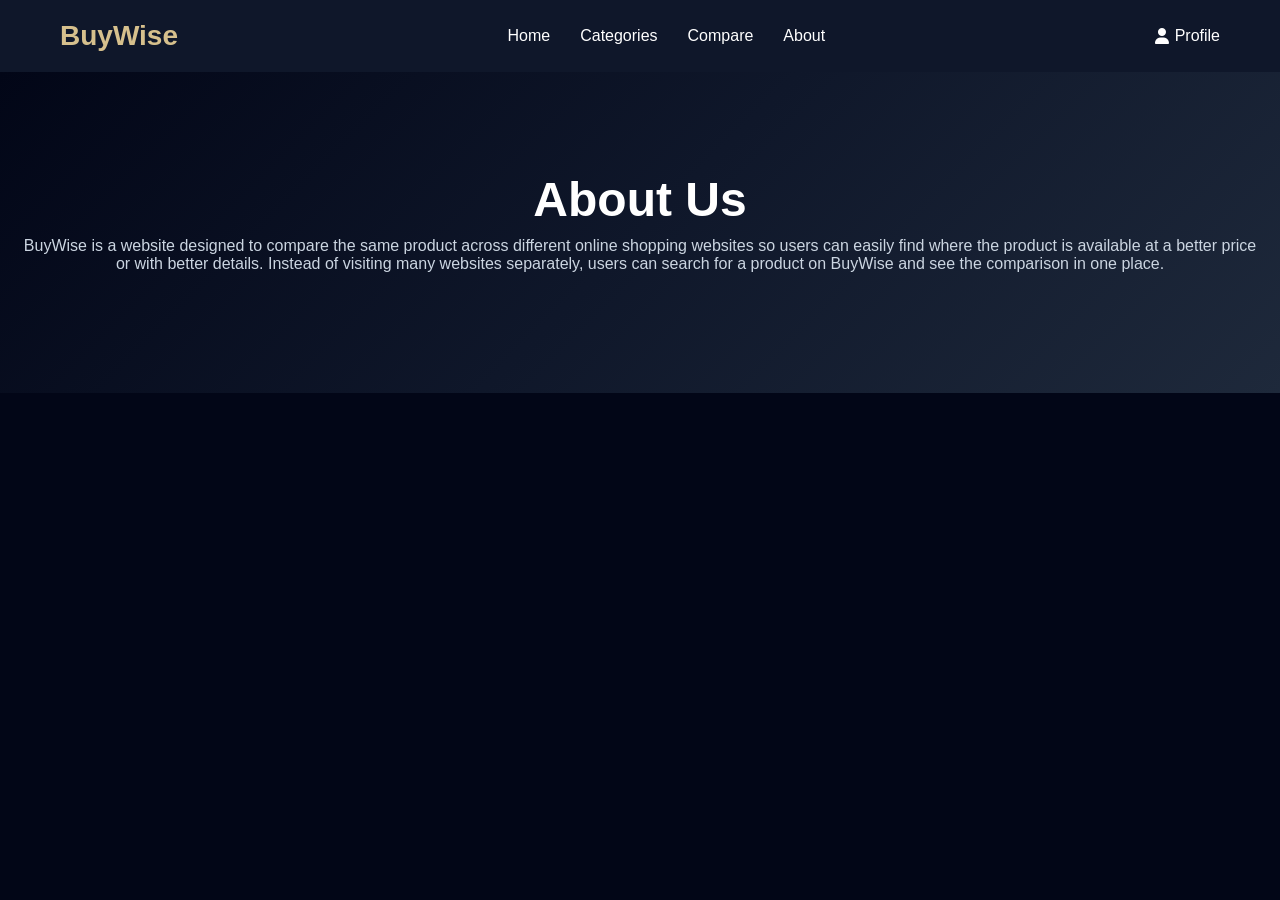
==== about.html @ 6310b7ee "Removed unnecessary files" ====
<!DOCTYPE html>
<html lang="en">
<head>
<meta charset="UTF-8">
<meta name="viewport" content="width=device-width, initial-scale=1.0">
<title>BuyWise</title>

<link rel="stylesheet" href="style.css">

<link rel="stylesheet" href="https://cdnjs.cloudflare.com/ajax/libs/font-awesome/6.5.0/css/all.min.css">

</head>

<body>

<!-- NAVBAR -->

<nav class="navbar">

<div class="logo">BuyWise</div>

<ul class="nav-links">
<li><a href="./home.html">Home</a></li>
<li><a href="./categories.html">Categories</a></li>
<li><a href="./compare.html">Compare</a></li>
<li><a href="#About">About</a></li>
</ul>

<div class="nav-icons">
    <a href="./profile.html" class="Profile">
        <i class="fa-solid fa-user"></i>
        <span>Profile</span>
    </a>
    
</div>


</nav>

<section class ="about">
    <h1>About Us</h1>
    <p>BuyWise is a website designed to compare the same product across different online shopping websites
       so users can easily find where the product is available at a better price or with better details. 
       Instead of visiting many websites separately, users can search for a product on BuyWise and see the 
       comparison in one place.</p>
</section>

</body>
</html>
---- style.css ----
*{
margin:0;
padding:0;
box-sizing:border-box;
font-family:Arial;
}

body{
background:#020617;
color:white;
}

/* NAVBAR */

.navbar{
display:flex;
justify-content:space-between;
align-items:center;
padding:20px 60px;
background:#0f172a;
}

.logo{
font-size:28px;
color:#d6c08d;
font-weight:bold;
}

.nav-links{
display:flex;
gap:30px;
list-style:none;
}

.nav-links a{
color:white;
text-decoration:none;
}

.nav-icons{
display:flex;
align-items:center;
gap:25px;
color:white;
text-decoration: none;
}

.Profile{
    display: flex;
    align-items: center;
    gap: 6px;
    color:white;
    text-decoration: none;
}

.Profile:visited{
    color:white;
}

.container{
height:100vh;
display:flex;
justify-content:center;
align-items:center;
}

.login-card{
    width:420px;
    background:rgb(47, 50, 77);
    border-radius:12px;
    box-shadow:0 8px 25px rgba(236, 236, 238, 0.15);
    padding:10px;
    display:flex;
    justify-content: center;
}

.login-box{
    padding: 25px;
    display:flex;
    gap: 15px;
    flex-direction: column;
    justify-content: center;
}
.login-box h2{
    margin-bottom:0px;
    display: flex;
    justify-content: center;
}

.input-box{
    display:flex;
    align-items:center;
    border:1px;
    padding:10px;
    border-radius:5px;
    margin-bottom:15px;
    justify-content: center;
}

.input-box span{
    margin-right:10px;
    color:#a66464;
    font-size: medium;
}

.input-box input{
    border:none;
    outline:none;
    flex:1;
    font-size:20px;
    color:#0e1621;
}

.terms{
    font-size:13px;
    color:#555;
    display:block;
    margin-bottom:20px;
}

.terms span{
    color:#ff3f6c;
    font-weight:600;
}

.continue-btn{
    width:100%;
    padding:12px;
    background:#999;
    border:none;
    color:white;
    font-weight:bold;
    cursor:pointer;
}

.help{
    margin-top:15px;
    font-size:14px;
}

.help span{
    color:#ff3f6c;
    font-weight:600;
}

/* HERO */

.hero{
text-align:center;
padding:100px 20px;
background:linear-gradient(135deg,#020617,#0f172a,#1e293b);
}

.hero h1{
font-size:48px;
margin-bottom:10px;
}

.hero p{
color:#cbd5e1;
margin-bottom:20px;
}

.hero-search{
display:flex;
justify-content:center;
gap:10px;
}

.hero-search input{
width:420px;
padding:14px;
border-radius:8px;
border:none;
}

.hero-search button{
padding:14px 25px;
background:#22c55e;
border:none;
color:white;
border-radius:8px;
}

.sites{
margin-top:10px;
color:#94a3b8;
}

/* CATEGORIES */

.categories-section{
padding:60px;
}

.categories{
display:flex;
justify-content:center;
gap:20px;
margin-top:30px;
}

.card{
background:#111827;
padding:30px;
width:150px;
text-align:center;
border-radius:12px;
box-shadow:0 0 15px #3b82f6;
}

/* PRICE TABLE */

.price-section{
padding:60px;
}

.price-box{
background:#111827;
padding:30px;
border-radius:12px;
width:70%;
margin:auto;
}

table{
width:100%;
margin-top:20px;
border-collapse:collapse;
}

th,td{
padding:12px;
text-align:center;
border-bottom:1px solid #333;
}

.buy{
background:#6366f1;
border:none;
padding:8px 15px;
color:white;
border-radius:6px;
}

.lowest{
background:#22c55e;
padding:5px 10px;
border-radius:20px;
}

.lowest-text{
margin-top:10px;
color:#22c55e;
}

.compare{
    text-align: center;
    padding:100px 20px;
    background:linear-gradient(135deg,#020617,#0f172a,#1e293b);
}

.compare h2{
    font-size:48px;
    margin-bottom:10px;
}

.compare p{
    color:#cbd5e1;
    margin-bottom:20px;
}
.search-section{
    display: flex;
    gap: 25px;
    text-align: center;
    flex-wrap: wrap;
    margin-bottom: 32px;
    justify-content: center;
}

.search-section input{
    width:420px;
    padding:14px; 
    border-radius:8px;
    border:none;
    justify-content: center;
    height:48px;

}

.search-section button{
    padding:14px 25px;
    background:#22c55e;
    border:none;
    color:white;
    border-radius:8px;
    justify-content: center;
    height: 48px;
}

/* WORKS */

.works{
padding:100px;
text-align:center;
}

.steps{
display:flex;
justify-content:center;
gap:30px;
margin-top:30px;
}

.step{
background:#111827;
padding:25px;
border-radius:10px;
width:220px;
}

/* WHY */

.why{
background:#0f172a;
padding:60px;
text-align:center;
}

.points{
display:grid;
grid-template-columns:repeat(2,1fr);
gap:20px;
max-width:700px;
margin:auto;
}

.about{
    text-align:center;
    padding:100px 20px;
    background:linear-gradient(135deg,#020617,#0f172a,#1e293b);
}

.about h1{
font-size:48px;
margin-bottom:10px;
}

.about p{
color:#cbd5e1;
margin-bottom:20px;
}


/* FOOTER */

footer{
display:flex;
justify-content:space-between;
align-items:center;
padding:30px 60px;
background:#000;
}

.social i{
margin-left:15px;
font-size:20px;
}
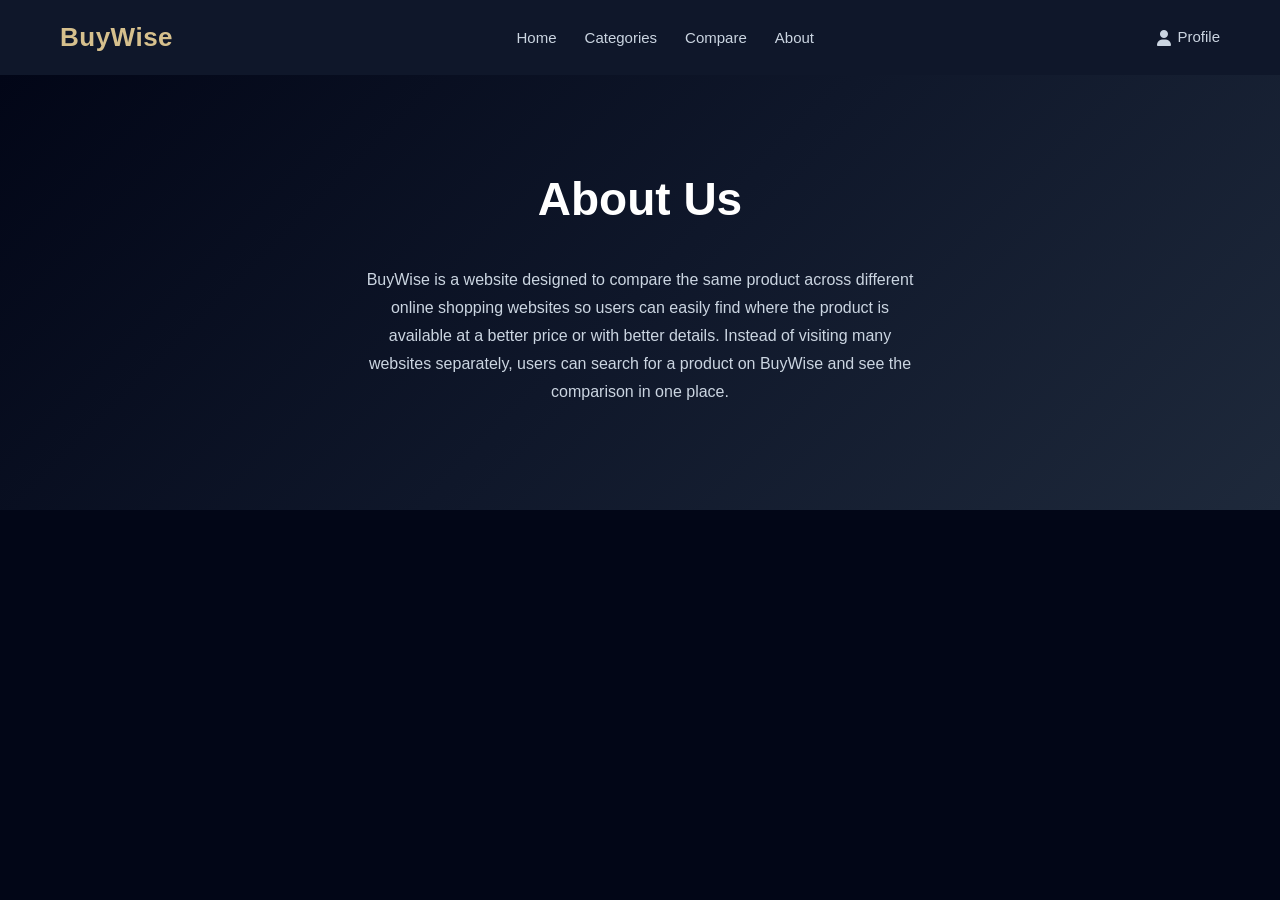
==== commit 522e1830: "Refactored codebase" ====
--- a/about.html
+++ b/about.html
@@ -1,49 +1,41 @@
 <!DOCTYPE html>
 <html lang="en">
 <head>
-<meta charset="UTF-8">
-<meta name="viewport" content="width=device-width, initial-scale=1.0">
-<title>BuyWise</title>
-
-<link rel="stylesheet" href="style.css">
-
-<link rel="stylesheet" href="https://cdnjs.cloudflare.com/ajax/libs/font-awesome/6.5.0/css/all.min.css">
-
+  <meta charset="UTF-8">
+  <meta name="viewport" content="width=device-width, initial-scale=1.0">
+  <title>BuyWise — About</title>
+  <link rel="stylesheet" href="style.css">
+  <link rel="stylesheet" href="https://cdnjs.cloudflare.com/ajax/libs/font-awesome/6.5.0/css/all.min.css">
 </head>
-
 <body>
 
-<!-- NAVBAR -->
+  <nav class="navbar">
+    <div class="logo">BuyWise</div>
+    <ul class="nav-links">
+      <li><a href="index.html">Home</a></li>
+      <li><a href="categories.html">Categories</a></li>
+      <li><a href="compare.html">Compare</a></li>
+      <li><a href="about.html">About</a></li>
+    </ul>
+    <a href="profile.html" class="nav-profile">
+      <i class="fa-solid fa-user"></i>
+      <span>Profile</span>
+    </a>
+  </nav>
 
-<nav class="navbar">
+  <section class="page-header">
+    <h1>About Us</h1>
+    <div class="about-content">
+      <p>
+        BuyWise is a website designed to compare the same product across different online shopping websites
+        so users can easily find where the product is available at a better price or with better details.
+        Instead of visiting many websites separately, users can search for a product on BuyWise and see the
+        comparison in one place.
+      </p>
+    </div>
+  </section>
 
-<div class="logo">BuyWise</div>
-
-<ul class="nav-links">
-<li><a href="./home.html">Home</a></li>
-<li><a href="./categories.html">Categories</a></li>
-<li><a href="./compare.html">Compare</a></li>
-<li><a href="#About">About</a></li>
-</ul>
-
-<div class="nav-icons">
-    <a href="./profile.html" class="Profile">
-        <i class="fa-solid fa-user"></i>
-        <span>Profile</span>
-    </a>
-    
-</div>
-
-
-</nav>
-
-<section class ="about">
-    <h1>About Us</h1>
-    <p>BuyWise is a website designed to compare the same product across different online shopping websites
-       so users can easily find where the product is available at a better price or with better details. 
-       Instead of visiting many websites separately, users can search for a product on BuyWise and see the 
-       comparison in one place.</p>
-</section>
+  <script src="main.js"></script>
 
 </body>
 </html>
--- a/style.css
+++ b/style.css
@@ -1,368 +1,603 @@
-*{
-margin:0;
-padding:0;
-box-sizing:border-box;
-font-family:Arial;
-}
-
-body{
-background:#020617;
-color:white;
-}
-
-/* NAVBAR */
-
-.navbar{
-display:flex;
-justify-content:space-between;
-align-items:center;
-padding:20px 60px;
-background:#0f172a;
-}
-
-.logo{
-font-size:28px;
-color:#d6c08d;
-font-weight:bold;
-}
-
-.nav-links{
-display:flex;
-gap:30px;
-list-style:none;
-}
-
-.nav-links a{
-color:white;
-text-decoration:none;
-}
-
-.nav-icons{
-display:flex;
-align-items:center;
-gap:25px;
-color:white;
-text-decoration: none;
-}
-
-.Profile{
-    display: flex;
+/* ============================================
+   BuyWise — styles.css
+   ============================================ */
+
+/* --- Variables --- */
+
+:root {
+  --bg-base:     #020617;
+  --bg-nav:      #0f172a;
+  --bg-card:     #111827;
+  --bg-section:  #0f172a;
+
+  --accent-gold:   #d6c08d;
+  --accent-green:  #22c55e;
+  --accent-purple: #6366f1;
+  --accent-red:    #ff3f6c;
+
+  --text-default: #ffffff;
+  --text-muted:   #cbd5e1;
+  --text-subtle:  #94a3b8;
+  --text-dim:     #555;
+
+  --border-dim: #333;
+
+  --radius-sm:  6px;
+  --radius-md:  10px;
+  --radius-lg:  12px;
+
+  --font-base: 'Segoe UI', Tahoma, Geneva, Verdana, sans-serif;
+}
+
+/* --- Reset --- */
+
+*, *::before, *::after {
+  margin: 0;
+  padding: 0;
+  box-sizing: border-box;
+}
+
+/* --- Base --- */
+
+body {
+  background: var(--bg-base);
+  color: var(--text-default);
+  font-family: var(--font-base);
+  line-height: 1.5;
+}
+
+a {
+  text-decoration: none;
+  color: inherit;
+}
+
+
+/* ============================================
+   Navbar
+   ============================================ */
+
+.navbar {
+  display: flex;
+  justify-content: space-between;
+  align-items: center;
+  padding: 18px 60px;
+  background: var(--bg-nav);
+}
+
+.logo {
+  font-size: 26px;
+  font-weight: 700;
+  color: var(--accent-gold);
+  letter-spacing: 0.5px;
+}
+
+.nav-links {
+  display: flex;
+  gap: 28px;
+  list-style: none;
+}
+
+.nav-links a {
+  color: var(--text-muted);
+  font-size: 15px;
+  transition: color 0.2s;
+}
+
+.nav-links a:hover,
+.nav-links a.active {
+  color: var(--text-default);
+}
+
+.nav-profile {
+  display: flex;
+  align-items: center;
+  gap: 6px;
+  color: var(--text-muted);
+  font-size: 15px;
+  transition: color 0.2s;
+}
+
+.nav-profile:hover {
+  color: var(--text-default);
+}
+
+.nav-profile i {
+  font-size: 16px;
+}
+
+
+/* ============================================
+   Page Header  (hero / compare / about share this)
+   ============================================ */
+
+.page-header {
+  text-align: center;
+  padding: 90px 20px 70px;
+  background: linear-gradient(135deg, var(--bg-base), var(--bg-nav), #1e293b);
+}
+
+.page-header h1 {
+  font-size: 46px;
+  font-weight: 700;
+  margin-bottom: 12px;
+}
+
+.page-header p {
+  color: var(--text-muted);
+  font-size: 16px;
+  max-width: 560px;
+  margin: 0 auto 24px;
+}
+
+/* sub-label below search */
+.page-header .sub-label {
+  margin-top: 10px;
+  color: var(--text-subtle);
+  font-size: 14px;
+}
+
+
+/* ============================================
+   Search Bar  (shared between hero + compare)
+   ============================================ */
+
+.search-bar {
+  display: flex;
+  justify-content: center;
+  gap: 10px;
+  flex-wrap: wrap;
+}
+
+.search-bar input {
+  width: 420px;
+  padding: 13px 16px;
+  border-radius: var(--radius-md);
+  border: none;
+  font-size: 15px;
+  background: #fff;
+  color: #111;
+}
+
+.search-bar input:focus {
+  outline: 2px solid var(--accent-green);
+}
+
+.search-bar button {
+  padding: 13px 24px;
+  background: var(--accent-green);
+  border: none;
+  color: #fff;
+  border-radius: var(--radius-md);
+  font-size: 15px;
+  cursor: pointer;
+  transition: opacity 0.2s;
+}
+
+.search-bar button:hover {
+  opacity: 0.88;
+}
+
+
+/* ============================================
+   Categories Section
+   ============================================ */
+
+.categories-section {
+  padding: 60px 60px 40px;
+}
+
+.categories-section h2 {
+  text-align: center;
+  font-size: 28px;
+  margin-bottom: 30px;
+}
+
+.category-grid {
+  display: flex;
+  justify-content: center;
+  flex-wrap: wrap;
+  gap: 20px;
+}
+
+.category-card {
+  background: var(--bg-card);
+  padding: 30px 20px;
+  width: 148px;
+  text-align: center;
+  border-radius: var(--radius-lg);
+  box-shadow: 0 0 15px #3b82f620;
+  border: 1px solid #1e293b;
+  cursor: pointer;
+  transition: transform 0.15s, box-shadow 0.15s;
+}
+
+.category-card:hover {
+  transform: translateY(-3px);
+  box-shadow: 0 0 20px #3b82f650;
+}
+
+.category-card .icon {
+  font-size: 30px;
+  margin-bottom: 10px;
+}
+
+.category-card p {
+  font-size: 14px;
+  color: var(--text-muted);
+}
+
+
+/* ============================================
+   Price Comparison Table
+   ============================================ */
+
+.price-section {
+  padding: 60px;
+}
+
+.price-section h2 {
+  text-align: center;
+  font-size: 28px;
+  margin-bottom: 30px;
+}
+
+.price-box {
+  background: var(--bg-card);
+  padding: 30px;
+  border-radius: var(--radius-lg);
+  width: 70%;
+  margin: 0 auto;
+}
+
+.price-box h3 {
+  font-size: 18px;
+  margin-bottom: 4px;
+}
+
+table {
+  width: 100%;
+  margin-top: 20px;
+  border-collapse: collapse;
+}
+
+th, td {
+  padding: 12px;
+  text-align: center;
+  border-bottom: 1px solid var(--border-dim);
+  font-size: 14px;
+}
+
+th {
+  color: var(--text-subtle);
+  font-weight: 600;
+}
+
+.badge-lowest {
+  background: var(--accent-green);
+  color: #fff;
+  padding: 4px 10px;
+  border-radius: 20px;
+  font-size: 12px;
+}
+
+.btn-buy {
+  background: var(--accent-purple);
+  border: none;
+  padding: 7px 14px;
+  color: #fff;
+  border-radius: var(--radius-sm);
+  cursor: pointer;
+  font-size: 13px;
+  transition: opacity 0.2s;
+}
+
+.btn-buy:hover {
+  opacity: 0.85;
+}
+
+.price-lowest-note {
+  margin-top: 12px;
+  color: var(--accent-green);
+  font-size: 14px;
+}
+
+
+/* ============================================
+   How It Works
+   ============================================ */
+
+.how-it-works {
+  padding: 80px 60px;
+  text-align: center;
+}
+
+.how-it-works h2 {
+  font-size: 28px;
+  margin-bottom: 30px;
+}
+
+.steps {
+  display: flex;
+  justify-content: center;
+  gap: 24px;
+  flex-wrap: wrap;
+}
+
+.step {
+  background: var(--bg-card);
+  padding: 28px 22px;
+  border-radius: var(--radius-md);
+  width: 220px;
+}
+
+.step .step-icon {
+  font-size: 28px;
+  margin-bottom: 12px;
+}
+
+.step h4 {
+  font-size: 15px;
+  margin-bottom: 8px;
+}
+
+.step p {
+  color: var(--text-muted);
+  font-size: 13px;
+}
+
+
+/* ============================================
+   Why BuyWise
+   ============================================ */
+
+.why-section {
+  background: var(--bg-section);
+  padding: 60px;
+  text-align: center;
+}
+
+.why-section h2 {
+  font-size: 28px;
+  margin-bottom: 24px;
+}
+
+.why-points {
+  display: grid;
+  grid-template-columns: repeat(2, 1fr);
+  gap: 16px;
+  max-width: 640px;
+  margin: 0 auto;
+}
+
+.why-points p {
+  color: var(--text-muted);
+  font-size: 15px;
+  text-align: left;
+}
+
+
+/* ============================================
+   About Page
+   ============================================ */
+
+.about-content {
+  max-width: 640px;
+  margin: 0 auto;
+  text-align: center;
+  padding: 20px 0 10px;
+}
+
+.about-content p {
+  color: var(--text-muted);
+  font-size: 16px;
+  line-height: 1.75;
+}
+
+
+/* ============================================
+   Profile / Login
+   ============================================ */
+
+.profile-wrapper {
+  min-height: calc(100vh - 64px);
+  display: flex;
+  justify-content: center;
+  align-items: center;
+  padding: 40px 20px;
+}
+
+.login-card {
+  width: 420px;
+  background: rgb(47, 50, 77);
+  border-radius: var(--radius-lg);
+  box-shadow: 0 8px 30px rgba(255, 255, 255, 0.08);
+  padding: 36px 32px;
+}
+
+.login-card h2 {
+  font-size: 22px;
+  text-align: center;
+  margin-bottom: 24px;
+}
+
+.phone-input {
+  display: flex;
+  align-items: center;
+  background: #fff;
+  border-radius: var(--radius-sm);
+  padding: 10px 14px;
+  margin-bottom: 16px;
+}
+
+.phone-input .country-code {
+  color: #a66464;
+  font-weight: 600;
+  font-size: 15px;
+  margin-right: 10px;
+}
+
+.phone-input input {
+  border: none;
+  outline: none;
+  flex: 1;
+  font-size: 16px;
+  color: #111;
+  background: transparent;
+}
+
+.terms-label {
+  display: block;
+  font-size: 12.5px;
+  color: var(--text-dim);
+  margin-bottom: 20px;
+  line-height: 1.6;
+}
+
+.terms-label a {
+  color: var(--accent-red);
+  font-weight: 600;
+}
+
+.btn-continue {
+  width: 100%;
+  padding: 12px;
+  background: #999;
+  border: none;
+  color: #fff;
+  font-weight: 700;
+  letter-spacing: 0.5px;
+  border-radius: var(--radius-sm);
+  cursor: pointer;
+  transition: background 0.2s;
+}
+
+.btn-continue:hover {
+  background: #888;
+}
+
+.login-help {
+  margin-top: 16px;
+  font-size: 13px;
+  color: var(--text-dim);
+  text-align: center;
+}
+
+.login-help a {
+  color: var(--accent-red);
+  font-weight: 600;
+}
+
+
+/* ============================================
+   Footer
+   ============================================ */
+
+footer {
+  display: flex;
+  justify-content: space-between;
+  align-items: center;
+  padding: 28px 60px;
+  background: #000;
+}
+
+.footer-brand h3 {
+  font-size: 18px;
+  color: var(--accent-gold);
+  margin-bottom: 4px;
+}
+
+.footer-brand p {
+  color: var(--text-subtle);
+  font-size: 13px;
+  line-height: 1.7;
+}
+
+.footer-social i {
+  margin-left: 16px;
+  font-size: 18px;
+  color: var(--text-subtle);
+  cursor: pointer;
+  transition: color 0.2s;
+}
+
+.footer-social i:hover {
+  color: var(--text-default);
+}
+
+
+/* ============================================
+   Responsive
+   ============================================ */
+
+@media (max-width: 768px) {
+  .navbar {
+    flex-wrap: wrap;
+    gap: 14px;
+    padding: 16px 24px;
+  }
+
+  .nav-links {
+    gap: 16px;
+    flex-wrap: wrap;
+  }
+
+  .page-header h1 {
+    font-size: 32px;
+  }
+
+  .search-bar {
+    flex-direction: column;
     align-items: center;
-    gap: 6px;
-    color:white;
-    text-decoration: none;
-}
-
-.Profile:visited{
-    color:white;
-}
-
-.container{
-height:100vh;
-display:flex;
-justify-content:center;
-align-items:center;
-}
-
-.login-card{
-    width:420px;
-    background:rgb(47, 50, 77);
-    border-radius:12px;
-    box-shadow:0 8px 25px rgba(236, 236, 238, 0.15);
-    padding:10px;
-    display:flex;
-    justify-content: center;
-}
-
-.login-box{
-    padding: 25px;
-    display:flex;
-    gap: 15px;
+  }
+
+  .search-bar input {
+    width: 100%;
+    max-width: 400px;
+  }
+
+  .categories-section,
+  .price-section,
+  .how-it-works,
+  .why-section {
+    padding: 40px 20px;
+  }
+
+  .price-box {
+    width: 100%;
+  }
+
+  .steps {
     flex-direction: column;
-    justify-content: center;
-}
-.login-box h2{
-    margin-bottom:0px;
+    align-items: center;
+  }
+
+  .why-points {
+    grid-template-columns: 1fr;
+  }
+
+  footer {
+    flex-direction: column;
+    gap: 16px;
+    padding: 24px;
+    text-align: center;
+  }
+
+  .footer-social {
     display: flex;
     justify-content: center;
-}
-
-.input-box{
-    display:flex;
-    align-items:center;
-    border:1px;
-    padding:10px;
-    border-radius:5px;
-    margin-bottom:15px;
-    justify-content: center;
-}
-
-.input-box span{
-    margin-right:10px;
-    color:#a66464;
-    font-size: medium;
-}
-
-.input-box input{
-    border:none;
-    outline:none;
-    flex:1;
-    font-size:20px;
-    color:#0e1621;
-}
-
-.terms{
-    font-size:13px;
-    color:#555;
-    display:block;
-    margin-bottom:20px;
-}
-
-.terms span{
-    color:#ff3f6c;
-    font-weight:600;
-}
-
-.continue-btn{
-    width:100%;
-    padding:12px;
-    background:#999;
-    border:none;
-    color:white;
-    font-weight:bold;
-    cursor:pointer;
-}
-
-.help{
-    margin-top:15px;
-    font-size:14px;
-}
-
-.help span{
-    color:#ff3f6c;
-    font-weight:600;
-}
-
-/* HERO */
-
-.hero{
-text-align:center;
-padding:100px 20px;
-background:linear-gradient(135deg,#020617,#0f172a,#1e293b);
-}
-
-.hero h1{
-font-size:48px;
-margin-bottom:10px;
-}
-
-.hero p{
-color:#cbd5e1;
-margin-bottom:20px;
-}
-
-.hero-search{
-display:flex;
-justify-content:center;
-gap:10px;
-}
-
-.hero-search input{
-width:420px;
-padding:14px;
-border-radius:8px;
-border:none;
-}
-
-.hero-search button{
-padding:14px 25px;
-background:#22c55e;
-border:none;
-color:white;
-border-radius:8px;
-}
-
-.sites{
-margin-top:10px;
-color:#94a3b8;
-}
-
-/* CATEGORIES */
-
-.categories-section{
-padding:60px;
-}
-
-.categories{
-display:flex;
-justify-content:center;
-gap:20px;
-margin-top:30px;
-}
-
-.card{
-background:#111827;
-padding:30px;
-width:150px;
-text-align:center;
-border-radius:12px;
-box-shadow:0 0 15px #3b82f6;
-}
-
-/* PRICE TABLE */
-
-.price-section{
-padding:60px;
-}
-
-.price-box{
-background:#111827;
-padding:30px;
-border-radius:12px;
-width:70%;
-margin:auto;
-}
-
-table{
-width:100%;
-margin-top:20px;
-border-collapse:collapse;
-}
-
-th,td{
-padding:12px;
-text-align:center;
-border-bottom:1px solid #333;
-}
-
-.buy{
-background:#6366f1;
-border:none;
-padding:8px 15px;
-color:white;
-border-radius:6px;
-}
-
-.lowest{
-background:#22c55e;
-padding:5px 10px;
-border-radius:20px;
-}
-
-.lowest-text{
-margin-top:10px;
-color:#22c55e;
-}
-
-.compare{
-    text-align: center;
-    padding:100px 20px;
-    background:linear-gradient(135deg,#020617,#0f172a,#1e293b);
-}
-
-.compare h2{
-    font-size:48px;
-    margin-bottom:10px;
-}
-
-.compare p{
-    color:#cbd5e1;
-    margin-bottom:20px;
-}
-.search-section{
-    display: flex;
-    gap: 25px;
-    text-align: center;
-    flex-wrap: wrap;
-    margin-bottom: 32px;
-    justify-content: center;
-}
-
-.search-section input{
-    width:420px;
-    padding:14px; 
-    border-radius:8px;
-    border:none;
-    justify-content: center;
-    height:48px;
-
-}
-
-.search-section button{
-    padding:14px 25px;
-    background:#22c55e;
-    border:none;
-    color:white;
-    border-radius:8px;
-    justify-content: center;
-    height: 48px;
-}
-
-/* WORKS */
-
-.works{
-padding:100px;
-text-align:center;
-}
-
-.steps{
-display:flex;
-justify-content:center;
-gap:30px;
-margin-top:30px;
-}
-
-.step{
-background:#111827;
-padding:25px;
-border-radius:10px;
-width:220px;
-}
-
-/* WHY */
-
-.why{
-background:#0f172a;
-padding:60px;
-text-align:center;
-}
-
-.points{
-display:grid;
-grid-template-columns:repeat(2,1fr);
-gap:20px;
-max-width:700px;
-margin:auto;
-}
-
-.about{
-    text-align:center;
-    padding:100px 20px;
-    background:linear-gradient(135deg,#020617,#0f172a,#1e293b);
-}
-
-.about h1{
-font-size:48px;
-margin-bottom:10px;
-}
-
-.about p{
-color:#cbd5e1;
-margin-bottom:20px;
-}
-
-
-/* FOOTER */
-
-footer{
-display:flex;
-justify-content:space-between;
-align-items:center;
-padding:30px 60px;
-background:#000;
-}
-
-.social i{
-margin-left:15px;
-font-size:20px;
+  }
+}
+
+@media (max-width: 480px) {
+  .logo {
+    font-size: 22px;
+  }
+
+  .page-header {
+    padding: 60px 16px 50px;
+  }
+
+  .login-card {
+    width: 100%;
+  }
 }
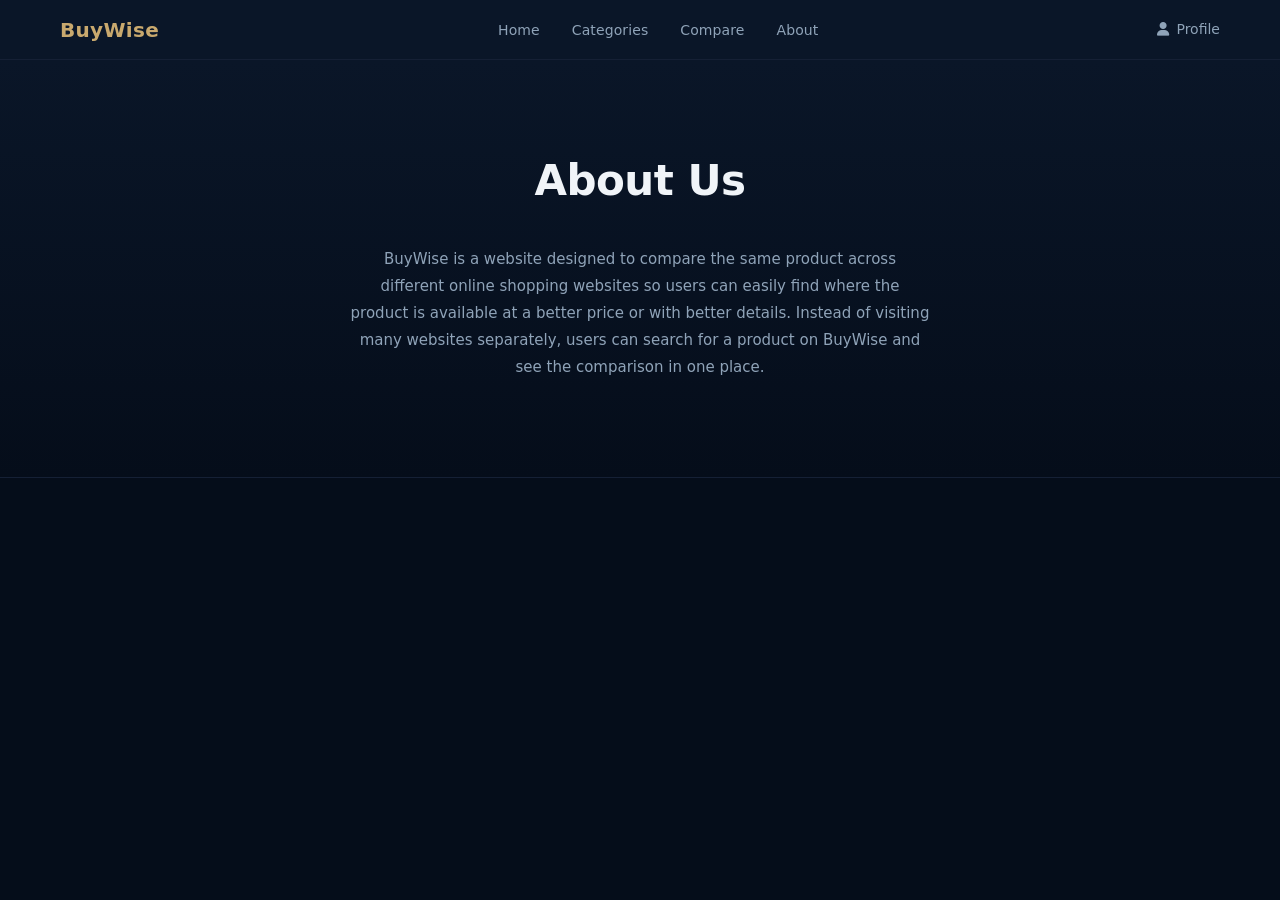
==== commit bab28d27: "Refactored codebase" ====
--- a/about.html
+++ b/about.html
@@ -10,7 +10,7 @@
 <body>
 
   <nav class="navbar">
-    <div class="logo">BuyWise</div>
+    <a href="index.html" class="logo">BuyWise</a>
     <ul class="nav-links">
       <li><a href="index.html">Home</a></li>
       <li><a href="categories.html">Categories</a></li>
--- a/style.css
+++ b/style.css
@@ -5,28 +5,45 @@
 /* --- Variables --- */
 
 :root {
-  --bg-base:     #020617;
-  --bg-nav:      #0f172a;
-  --bg-card:     #111827;
-  --bg-section:  #0f172a;
-
-  --accent-gold:   #d6c08d;
-  --accent-green:  #22c55e;
-  --accent-purple: #6366f1;
-  --accent-red:    #ff3f6c;
-
-  --text-default: #ffffff;
-  --text-muted:   #cbd5e1;
-  --text-subtle:  #94a3b8;
-  --text-dim:     #555;
-
-  --border-dim: #333;
-
-  --radius-sm:  6px;
-  --radius-md:  10px;
-  --radius-lg:  12px;
-
-  --font-base: 'Segoe UI', Tahoma, Geneva, Verdana, sans-serif;
+  /* Backgrounds */
+  --bg-base:    #050d1a;
+  --bg-nav:     #0a1628;
+  --bg-card:    #0f1e33;
+  --bg-section: #091524;
+
+  /* Accents */
+  --accent-gold:   #c9a96e;
+  --accent-green:  #1ea854;
+  --accent-purple: #5558e3;
+  --accent-red:    #e8395a;
+
+  /* Text */
+  --text-primary: #f0f4f8;
+  --text-muted:   #8fa3b8;
+  --text-subtle:  #5c7a94;
+  --text-dim:     #3d5166;
+
+  /* Borders */
+  --border-base:   #152035;
+  --border-subtle: #1c2e46;
+
+  /* Spacing scale (8px base) */
+  --space-1:  8px;
+  --space-2:  16px;
+  --space-3:  24px;
+  --space-4:  32px;
+  --space-5:  48px;
+  --space-6:  64px;
+  --space-7:  80px;
+  --space-8:  96px;
+
+  /* Radius */
+  --radius-sm: 6px;
+  --radius-md: 9px;
+  --radius-lg: 13px;
+
+  /* Typography */
+  --font: -apple-system, BlinkMacSystemFont, 'Segoe UI', system-ui, sans-serif;
 }
 
 /* --- Reset --- */
@@ -41,9 +58,11 @@
 
 body {
   background: var(--bg-base);
-  color: var(--text-default);
-  font-family: var(--font-base);
-  line-height: 1.5;
+  color: var(--text-primary);
+  font-family: var(--font);
+  font-size: 15px;
+  line-height: 1.6;
+  -webkit-font-smoothing: antialiased;
 }
 
 a {
@@ -60,170 +79,201 @@
   display: flex;
   justify-content: space-between;
   align-items: center;
-  padding: 18px 60px;
+  padding: 0 60px;
+  height: 60px;
   background: var(--bg-nav);
+  border-bottom: 1px solid var(--border-base);
+  position: sticky;
+  top: 0;
+  z-index: 100;
 }
 
 .logo {
-  font-size: 26px;
+  font-size: 20px;
   font-weight: 700;
   color: var(--accent-gold);
-  letter-spacing: 0.5px;
+  letter-spacing: 0.3px;
 }
 
 .nav-links {
   display: flex;
-  gap: 28px;
+  gap: var(--space-4);
   list-style: none;
 }
 
 .nav-links a {
   color: var(--text-muted);
-  font-size: 15px;
-  transition: color 0.2s;
-}
-
-.nav-links a:hover,
+  font-size: 14px;
+  font-weight: 450;
+  letter-spacing: 0.1px;
+  padding-bottom: 2px;
+  border-bottom: 1.5px solid transparent;
+  transition: color 0.15s, border-color 0.15s;
+}
+
+.nav-links a:hover {
+  color: var(--text-primary);
+}
+
 .nav-links a.active {
-  color: var(--text-default);
+  color: var(--accent-gold);
+  border-bottom-color: var(--accent-gold);
 }
 
 .nav-profile {
   display: flex;
   align-items: center;
-  gap: 6px;
-  color: var(--text-muted);
-  font-size: 15px;
-  transition: color 0.2s;
+  gap: 7px;
+  color: var(--text-muted);
+  font-size: 14px;
+  transition: color 0.15s;
 }
 
 .nav-profile:hover {
-  color: var(--text-default);
+  color: var(--text-primary);
 }
 
 .nav-profile i {
+  font-size: 14px;
+}
+
+
+/* ============================================
+   Page Header
+   ============================================ */
+
+.page-header {
+  text-align: center;
+  padding: var(--space-8) 20px var(--space-7);
+  background: linear-gradient(180deg, var(--bg-nav) 0%, var(--bg-base) 100%);
+  border-bottom: 1px solid var(--border-base);
+}
+
+.page-header h1 {
+  font-size: 42px;
+  font-weight: 700;
+  letter-spacing: -0.5px;
+  line-height: 1.2;
+  margin-bottom: var(--space-2);
+}
+
+.page-header > p {
+  color: var(--text-muted);
   font-size: 16px;
-}
-
-
-/* ============================================
-   Page Header  (hero / compare / about share this)
-   ============================================ */
-
-.page-header {
-  text-align: center;
-  padding: 90px 20px 70px;
-  background: linear-gradient(135deg, var(--bg-base), var(--bg-nav), #1e293b);
-}
-
-.page-header h1 {
-  font-size: 46px;
-  font-weight: 700;
-  margin-bottom: 12px;
-}
-
-.page-header p {
-  color: var(--text-muted);
-  font-size: 16px;
-  max-width: 560px;
-  margin: 0 auto 24px;
-}
-
-/* sub-label below search */
+  max-width: 480px;
+  margin: 0 auto var(--space-3);
+  line-height: 1.65;
+}
+
 .page-header .sub-label {
-  margin-top: 10px;
+  margin-top: var(--space-2);
   color: var(--text-subtle);
-  font-size: 14px;
-}
-
-
-/* ============================================
-   Search Bar  (shared between hero + compare)
+  font-size: 13px;
+}
+
+
+/* ============================================
+   Search Bar
    ============================================ */
 
 .search-bar {
   display: flex;
   justify-content: center;
-  gap: 10px;
+  gap: var(--space-1);
   flex-wrap: wrap;
 }
 
 .search-bar input {
-  width: 420px;
-  padding: 13px 16px;
+  width: 400px;
+  padding: 11px 16px;
   border-radius: var(--radius-md);
-  border: none;
-  font-size: 15px;
+  border: 1px solid #ccc;
+  font-size: 14px;
+  font-family: var(--font);
   background: #fff;
   color: #111;
+  outline: none;
+  transition: border-color 0.15s, box-shadow 0.15s;
 }
 
 .search-bar input:focus {
-  outline: 2px solid var(--accent-green);
+  border-color: var(--accent-green);
+  box-shadow: 0 0 0 3px rgba(30, 168, 84, 0.12);
 }
 
 .search-bar button {
-  padding: 13px 24px;
+  padding: 11px 22px;
   background: var(--accent-green);
   border: none;
   color: #fff;
   border-radius: var(--radius-md);
-  font-size: 15px;
+  font-size: 14px;
+  font-weight: 600;
+  font-family: var(--font);
   cursor: pointer;
-  transition: opacity 0.2s;
+  transition: background 0.15s;
+  white-space: nowrap;
 }
 
 .search-bar button:hover {
-  opacity: 0.88;
-}
-
-
-/* ============================================
-   Categories Section
+  background: #179147;
+}
+
+.search-bar button i {
+  margin-right: 6px;
+}
+
+
+/* ============================================
+   Categories
    ============================================ */
 
 .categories-section {
-  padding: 60px 60px 40px;
+  padding: var(--space-7) 60px var(--space-5);
 }
 
 .categories-section h2 {
   text-align: center;
-  font-size: 28px;
-  margin-bottom: 30px;
+  font-size: 22px;
+  font-weight: 600;
+  letter-spacing: -0.2px;
+  margin-bottom: var(--space-4);
 }
 
 .category-grid {
   display: flex;
   justify-content: center;
   flex-wrap: wrap;
-  gap: 20px;
+  gap: var(--space-2);
 }
 
 .category-card {
   background: var(--bg-card);
-  padding: 30px 20px;
-  width: 148px;
+  padding: var(--space-3) var(--space-2);
+  width: 140px;
   text-align: center;
   border-radius: var(--radius-lg);
-  box-shadow: 0 0 15px #3b82f620;
-  border: 1px solid #1e293b;
+  border: 1px solid var(--border-base);
   cursor: pointer;
-  transition: transform 0.15s, box-shadow 0.15s;
+  transition: border-color 0.15s, background 0.15s;
 }
 
 .category-card:hover {
-  transform: translateY(-3px);
-  box-shadow: 0 0 20px #3b82f650;
+  border-color: var(--border-subtle);
+  background: #132030;
 }
 
 .category-card .icon {
-  font-size: 30px;
-  margin-bottom: 10px;
+  font-size: 26px;
+  margin-bottom: var(--space-1);
+  display: block;
+  line-height: 1;
 }
 
 .category-card p {
-  font-size: 14px;
-  color: var(--text-muted);
+  font-size: 13px;
+  color: var(--text-muted);
+  font-weight: 500;
 }
 
 
@@ -232,73 +282,105 @@
    ============================================ */
 
 .price-section {
-  padding: 60px;
+  padding: var(--space-5) 60px var(--space-7);
 }
 
 .price-section h2 {
   text-align: center;
-  font-size: 28px;
-  margin-bottom: 30px;
+  font-size: 22px;
+  font-weight: 600;
+  letter-spacing: -0.2px;
+  margin-bottom: var(--space-4);
 }
 
 .price-box {
   background: var(--bg-card);
-  padding: 30px;
+  padding: var(--space-4);
   border-radius: var(--radius-lg);
-  width: 70%;
+  border: 1px solid var(--border-base);
+  width: 68%;
   margin: 0 auto;
 }
 
 .price-box h3 {
-  font-size: 18px;
-  margin-bottom: 4px;
+  font-size: 15px;
+  font-weight: 600;
+  color: var(--text-muted);
+  letter-spacing: 0.1px;
 }
 
 table {
   width: 100%;
-  margin-top: 20px;
+  margin-top: var(--space-3);
   border-collapse: collapse;
 }
 
-th, td {
-  padding: 12px;
-  text-align: center;
-  border-bottom: 1px solid var(--border-dim);
-  font-size: 14px;
-}
-
 th {
+  padding: 10px 12px;
+  text-align: center;
+  font-size: 11px;
+  font-weight: 600;
+  letter-spacing: 0.6px;
+  text-transform: uppercase;
   color: var(--text-subtle);
-  font-weight: 600;
+  border-bottom: 1px solid var(--border-base);
+}
+
+td {
+  padding: 13px 12px;
+  text-align: center;
+  font-size: 14px;
+  color: var(--text-muted);
+  border-bottom: 1px solid var(--border-base);
+}
+
+tr:last-child td {
+  border-bottom: none;
+}
+
+tbody tr:hover td {
+  background: rgba(255, 255, 255, 0.02);
+}
+
+td:first-child {
+  text-align: left;
+  color: var(--text-primary);
+  font-weight: 500;
 }
 
 .badge-lowest {
-  background: var(--accent-green);
-  color: #fff;
-  padding: 4px 10px;
+  background: rgba(30, 168, 84, 0.12);
+  color: var(--accent-green);
+  padding: 3px 9px;
   border-radius: 20px;
-  font-size: 12px;
+  font-size: 11.5px;
+  font-weight: 600;
+  border: 1px solid rgba(30, 168, 84, 0.25);
 }
 
 .btn-buy {
-  background: var(--accent-purple);
-  border: none;
-  padding: 7px 14px;
-  color: #fff;
+  background: transparent;
+  border: 1px solid var(--accent-purple);
+  padding: 6px 14px;
+  color: #8b8ef5;
   border-radius: var(--radius-sm);
   cursor: pointer;
+  font-size: 12.5px;
+  font-weight: 600;
+  font-family: var(--font);
+  transition: background 0.15s, color 0.15s;
+}
+
+.btn-buy:hover {
+  background: var(--accent-purple);
+  color: #fff;
+}
+
+.price-lowest-note {
+  margin-top: var(--space-2);
+  color: var(--accent-green);
   font-size: 13px;
-  transition: opacity 0.2s;
-}
-
-.btn-buy:hover {
-  opacity: 0.85;
-}
-
-.price-lowest-note {
-  margin-top: 12px;
-  color: var(--accent-green);
-  font-size: 14px;
+  font-weight: 500;
 }
 
 
@@ -307,42 +389,62 @@
    ============================================ */
 
 .how-it-works {
-  padding: 80px 60px;
-  text-align: center;
+  padding: var(--space-7) 60px;
+  text-align: center;
+  background: var(--bg-section);
+  border-top: 1px solid var(--border-base);
+  border-bottom: 1px solid var(--border-base);
 }
 
 .how-it-works h2 {
-  font-size: 28px;
-  margin-bottom: 30px;
+  font-size: 22px;
+  font-weight: 600;
+  letter-spacing: -0.2px;
+  margin-bottom: var(--space-5);
 }
 
 .steps {
   display: flex;
   justify-content: center;
-  gap: 24px;
+  gap: var(--space-3);
   flex-wrap: wrap;
 }
 
 .step {
   background: var(--bg-card);
-  padding: 28px 22px;
-  border-radius: var(--radius-md);
-  width: 220px;
+  padding: var(--space-4) var(--space-3);
+  border-radius: var(--radius-lg);
+  border: 1px solid var(--border-base);
+  width: 210px;
+  text-align: left;
+}
+
+.step-number {
+  font-size: 11px;
+  font-weight: 700;
+  letter-spacing: 0.8px;
+  color: var(--text-dim);
+  text-transform: uppercase;
+  margin-bottom: var(--space-2);
 }
 
 .step .step-icon {
-  font-size: 28px;
-  margin-bottom: 12px;
+  font-size: 24px;
+  margin-bottom: var(--space-1);
+  display: block;
 }
 
 .step h4 {
-  font-size: 15px;
-  margin-bottom: 8px;
+  font-size: 14px;
+  font-weight: 600;
+  margin-bottom: 6px;
+  color: var(--text-primary);
 }
 
 .step p {
   color: var(--text-muted);
   font-size: 13px;
+  line-height: 1.55;
 }
 
 
@@ -351,46 +453,52 @@
    ============================================ */
 
 .why-section {
-  background: var(--bg-section);
-  padding: 60px;
+  padding: var(--space-7) 60px;
   text-align: center;
 }
 
 .why-section h2 {
-  font-size: 28px;
-  margin-bottom: 24px;
+  font-size: 22px;
+  font-weight: 600;
+  letter-spacing: -0.2px;
+  margin-bottom: var(--space-4);
 }
 
 .why-points {
   display: grid;
   grid-template-columns: repeat(2, 1fr);
-  gap: 16px;
-  max-width: 640px;
+  gap: 12px;
+  max-width: 600px;
   margin: 0 auto;
 }
 
 .why-points p {
   color: var(--text-muted);
+  font-size: 14px;
+  text-align: left;
+  padding: 12px var(--space-2);
+  border-radius: var(--radius-md);
+  background: var(--bg-card);
+  border: 1px solid var(--border-base);
+  border-left: 3px solid var(--accent-green);
+  line-height: 1.5;
+}
+
+
+/* ============================================
+   About
+   ============================================ */
+
+.about-content {
+  max-width: 580px;
+  margin: 0 auto;
+  padding: var(--space-3) 0 var(--space-2);
+}
+
+.about-content p {
+  color: var(--text-muted);
   font-size: 15px;
-  text-align: left;
-}
-
-
-/* ============================================
-   About Page
-   ============================================ */
-
-.about-content {
-  max-width: 640px;
-  margin: 0 auto;
-  text-align: center;
-  padding: 20px 0 10px;
-}
-
-.about-content p {
-  color: var(--text-muted);
-  font-size: 16px;
-  line-height: 1.75;
+  line-height: 1.8;
 }
 
 
@@ -399,25 +507,26 @@
    ============================================ */
 
 .profile-wrapper {
-  min-height: calc(100vh - 64px);
+  min-height: calc(100vh - 60px);
   display: flex;
   justify-content: center;
   align-items: center;
-  padding: 40px 20px;
+  padding: var(--space-5) 20px;
 }
 
 .login-card {
-  width: 420px;
-  background: rgb(47, 50, 77);
+  width: 400px;
+  background: var(--bg-card);
   border-radius: var(--radius-lg);
-  box-shadow: 0 8px 30px rgba(255, 255, 255, 0.08);
-  padding: 36px 32px;
+  border: 1px solid var(--border-subtle);
+  padding: var(--space-5) var(--space-4);
 }
 
 .login-card h2 {
-  font-size: 22px;
-  text-align: center;
-  margin-bottom: 24px;
+  font-size: 18px;
+  font-weight: 600;
+  text-align: center;
+  margin-bottom: var(--space-4);
 }
 
 .phone-input {
@@ -426,57 +535,70 @@
   background: #fff;
   border-radius: var(--radius-sm);
   padding: 10px 14px;
-  margin-bottom: 16px;
+  margin-bottom: var(--space-2);
+  border: 1px solid #ddd;
 }
 
 .phone-input .country-code {
-  color: #a66464;
-  font-weight: 600;
-  font-size: 15px;
+  color: #8a5a5a;
+  font-weight: 600;
+  font-size: 14px;
   margin-right: 10px;
+  padding-right: 10px;
+  border-right: 1px solid #ddd;
 }
 
 .phone-input input {
   border: none;
   outline: none;
   flex: 1;
-  font-size: 16px;
+  font-size: 15px;
   color: #111;
   background: transparent;
+  font-family: var(--font);
 }
 
 .terms-label {
   display: block;
   font-size: 12.5px;
-  color: var(--text-dim);
-  margin-bottom: 20px;
-  line-height: 1.6;
+  color: var(--text-subtle);
+  margin-bottom: var(--space-3);
+  line-height: 1.65;
+  cursor: pointer;
+}
+
+.terms-label input[type="checkbox"] {
+  float: left;
+  margin-top: 3px;
+  margin-right: 8px;
 }
 
 .terms-label a {
   color: var(--accent-red);
-  font-weight: 600;
+  font-weight: 500;
 }
 
 .btn-continue {
   width: 100%;
-  padding: 12px;
-  background: #999;
+  padding: 11px;
+  background: var(--accent-green);
   border: none;
   color: #fff;
   font-weight: 700;
-  letter-spacing: 0.5px;
+  font-size: 13.5px;
+  letter-spacing: 0.6px;
   border-radius: var(--radius-sm);
   cursor: pointer;
-  transition: background 0.2s;
+  font-family: var(--font);
+  transition: background 0.15s;
 }
 
 .btn-continue:hover {
-  background: #888;
+  background: #179147;
 }
 
 .login-help {
-  margin-top: 16px;
+  margin-top: var(--space-2);
   font-size: 13px;
   color: var(--text-dim);
   text-align: center;
@@ -484,7 +606,7 @@
 
 .login-help a {
   color: var(--accent-red);
-  font-weight: 600;
+  font-weight: 500;
 }
 
 
@@ -496,32 +618,39 @@
   display: flex;
   justify-content: space-between;
   align-items: center;
-  padding: 28px 60px;
-  background: #000;
+  padding: var(--space-4) 60px;
+  background: var(--bg-nav);
+  border-top: 1px solid var(--border-base);
 }
 
 .footer-brand h3 {
-  font-size: 18px;
+  font-size: 15px;
+  font-weight: 700;
   color: var(--accent-gold);
   margin-bottom: 4px;
 }
 
 .footer-brand p {
   color: var(--text-subtle);
-  font-size: 13px;
-  line-height: 1.7;
+  font-size: 12.5px;
+  line-height: 1.75;
+}
+
+.footer-social {
+  display: flex;
+  align-items: center;
+  gap: var(--space-2);
 }
 
 .footer-social i {
-  margin-left: 16px;
-  font-size: 18px;
+  font-size: 16px;
   color: var(--text-subtle);
   cursor: pointer;
-  transition: color 0.2s;
+  transition: color 0.15s;
 }
 
 .footer-social i:hover {
-  color: var(--text-default);
+  color: var(--text-primary);
 }
 
 
@@ -531,18 +660,23 @@
 
 @media (max-width: 768px) {
   .navbar {
+    height: auto;
     flex-wrap: wrap;
-    gap: 14px;
-    padding: 16px 24px;
+    gap: 12px;
+    padding: var(--space-2) var(--space-3);
   }
 
   .nav-links {
-    gap: 16px;
+    gap: var(--space-2);
     flex-wrap: wrap;
   }
 
+  .page-header {
+    padding: var(--space-7) var(--space-2) var(--space-6);
+  }
+
   .page-header h1 {
-    font-size: 32px;
+    font-size: 30px;
   }
 
   .search-bar {
@@ -559,11 +693,12 @@
   .price-section,
   .how-it-works,
   .why-section {
-    padding: 40px 20px;
+    padding: var(--space-5) var(--space-3);
   }
 
   .price-box {
     width: 100%;
+    padding: var(--space-3);
   }
 
   .steps {
@@ -571,33 +706,38 @@
     align-items: center;
   }
 
+  .step {
+    width: 100%;
+    max-width: 340px;
+  }
+
   .why-points {
     grid-template-columns: 1fr;
   }
 
   footer {
     flex-direction: column;
-    gap: 16px;
-    padding: 24px;
+    gap: var(--space-3);
+    padding: var(--space-4) var(--space-3);
     text-align: center;
-  }
-
-  .footer-social {
-    display: flex;
-    justify-content: center;
   }
 }
 
 @media (max-width: 480px) {
   .logo {
-    font-size: 22px;
-  }
-
-  .page-header {
-    padding: 60px 16px 50px;
+    font-size: 18px;
+  }
+
+  .page-header h1 {
+    font-size: 26px;
   }
 
   .login-card {
     width: 100%;
+    padding: var(--space-4) var(--space-3);
+  }
+
+  .price-box {
+    overflow-x: auto;
   }
 }
